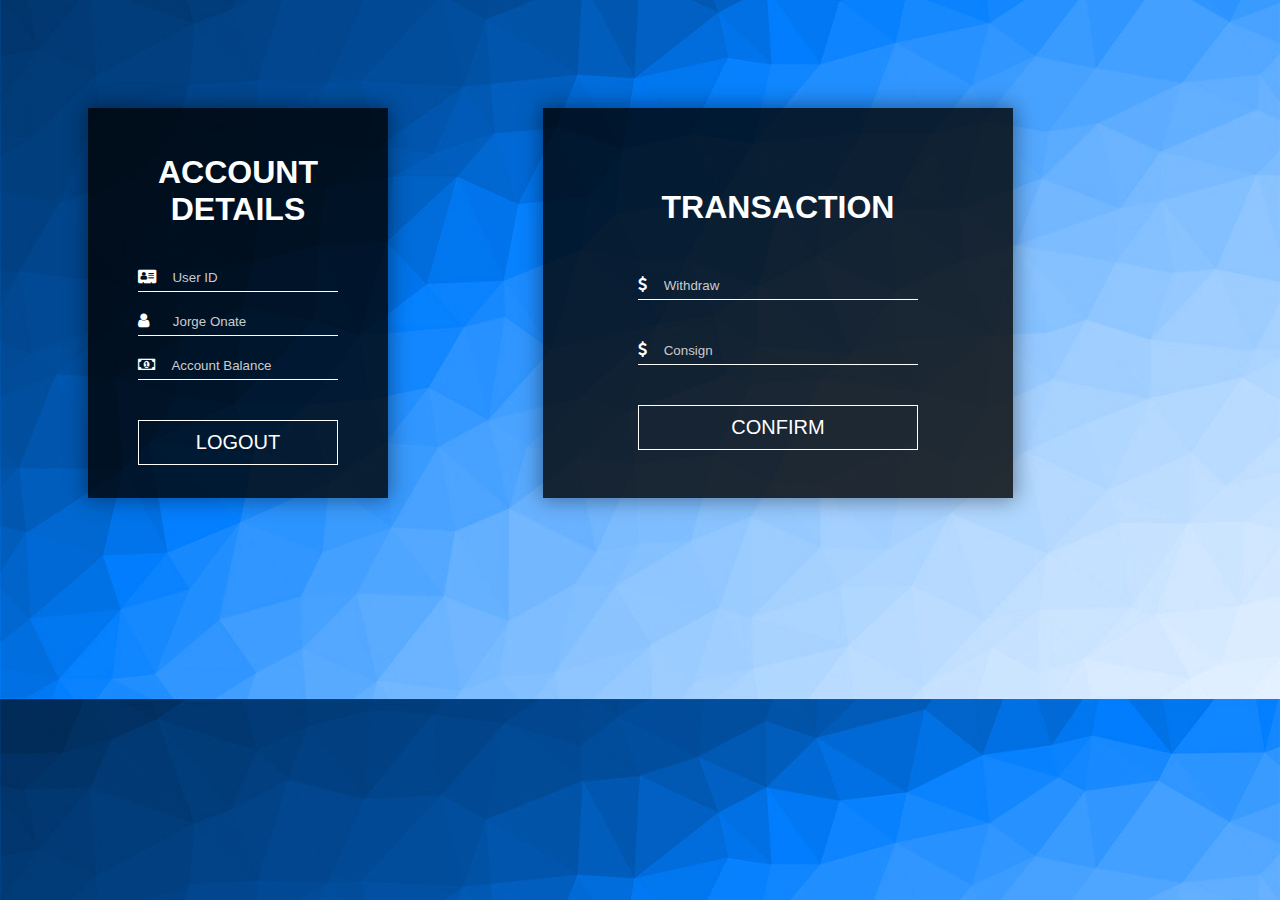
==== jorge_bank.html @ d8686362 "HTML V2.0" ====
<!DOCTYPE html>
<html>
    <head>
        <title>ATM-ACCOUNT</title>
        <link rel="stylesheet" href="style.css">
        <link rel="stylesheet" href="https://stackpath.bootstrapcdn.com/font-awesome/4.7.0/css/font-awesome.min.css
        ">
    
    </head>
    <body class="backgroundACC">
    <div class="acc-box1">
            <h1>ACCOUNT DETAILS</h1>
            <div class="input-box-acc">
                <i class="fa fa-address-card"></i>
                <input type="username" placeholder="User ID">
                
            </div>
            <div class="input-box-acc">
                <i class="fa fa-user"></i>
                <input type="owner" placeholder="  Jorge Onate">
            </div>
            <div class="input-box-acc">
                <i class="fa fa-money"></i>
                <input type="accountBalance" placeholder="Account Balance">
                
            </div> 
            <button type="button" onclick="location.href='jorge_login.html'" class="login-btn">LOGOUT</button>
    </div>
    <div class="acc-box2">
        <h1>TRANSACTION</h1>
            <div class="input-box">
                <i class="fa fa-dollar"></i>
                <input type="withdraw" placeholder="Withdraw ">
            </div>
            <div class="input-box" >
                <i class="fa fa-dollar"></i>
                <input type="consign" placeholder="Consign ">
            </div>
            <button type="button" class="login-btn">CONFIRM</button>
    </div>
            

    </body>

</html>
---- style.css ----
*{
    margin: 50;
    padding: 20;
}
body{
    background-image: url(Images/BG.jpg);
    background-size: cover;
    background-position: center;
    font-family: sans-serif;
}
.backgroundACC{
    background-image: url(Images/BG-ACCOUNT.jpg);
    background-size: cover;
    background-position: center;
    font-family: sans-serif;
}
.form-box {
    width: 500px;
    background-color: rgba(0, 0, 0, 0.8);
    margin: 12% auto;
    padding: 50px 0;
    color: #fff;
    box-shadow: 0 0 20px 2px rgba(0, 0, 0, 0.4);
}
.acc-box1 {
    float: left;
    width: 250px;    
    height: 340px;
    background-color: rgba(0, 0, 0, 0.8);
    margin-top: 100px;
    margin-bottom: 100px;
    margin-right: 150px;
    margin-left: 80px;
    padding: 25px;
    color: #fff;
    box-shadow: 0 0 20px 2px rgba(0, 0, 0, 0.4);
}
.acc-box2 {
    float: left;
    text-align: center;
    width: 350px;    
    height: 270px;
    background-color: rgba(0, 0, 0, 0.8);
    margin-top: 100px;
    margin-bottom: 100px;
    margin-right: 150px;
    margin-left: 5px;
    padding: 60px;
    color: #fff;
    box-shadow: 0 0 20px 2px rgba(0, 0, 0, 0.4);
}
h1{
    text-align: center;
    margin-bottom: 40px;    
}
.input-box{
    margin: 31px auto;
    width: 80%;
    border-bottom: 1px solid #fff;
    padding-top: 10px;
    padding-bottom: 5px;
}
.input-box input{
    width: 90%;
    border: none;
    outline: none;
    background: transparent;
    color: #fff;
}
.input-box-acc{
    margin: 20px auto;
    width: 80%;
    border-bottom: 1px solid #fff;
    padding-top: 5 px;
    padding-bottom: 5px;
}
.input-box-acc input{
    width: 80%;
    border: none;
    outline: none;
    background: transparent;
    color: #fff;
}

::placeholder{
    color: #ccc;
}
.fa{
    margin-right: 10px;
}
.eye{
    position: absolute;
}
#hide1{
    display: none;
}
.login-btn{
    margin: 40px auto 20px;
    width: 80%;
    display: block;
    outline: none;
    padding: 10px 0 ;
    border: 1px solid #fff;
    cursor: pointer;
    background: transparent;
    color: white;
    font-size: 20px;
}
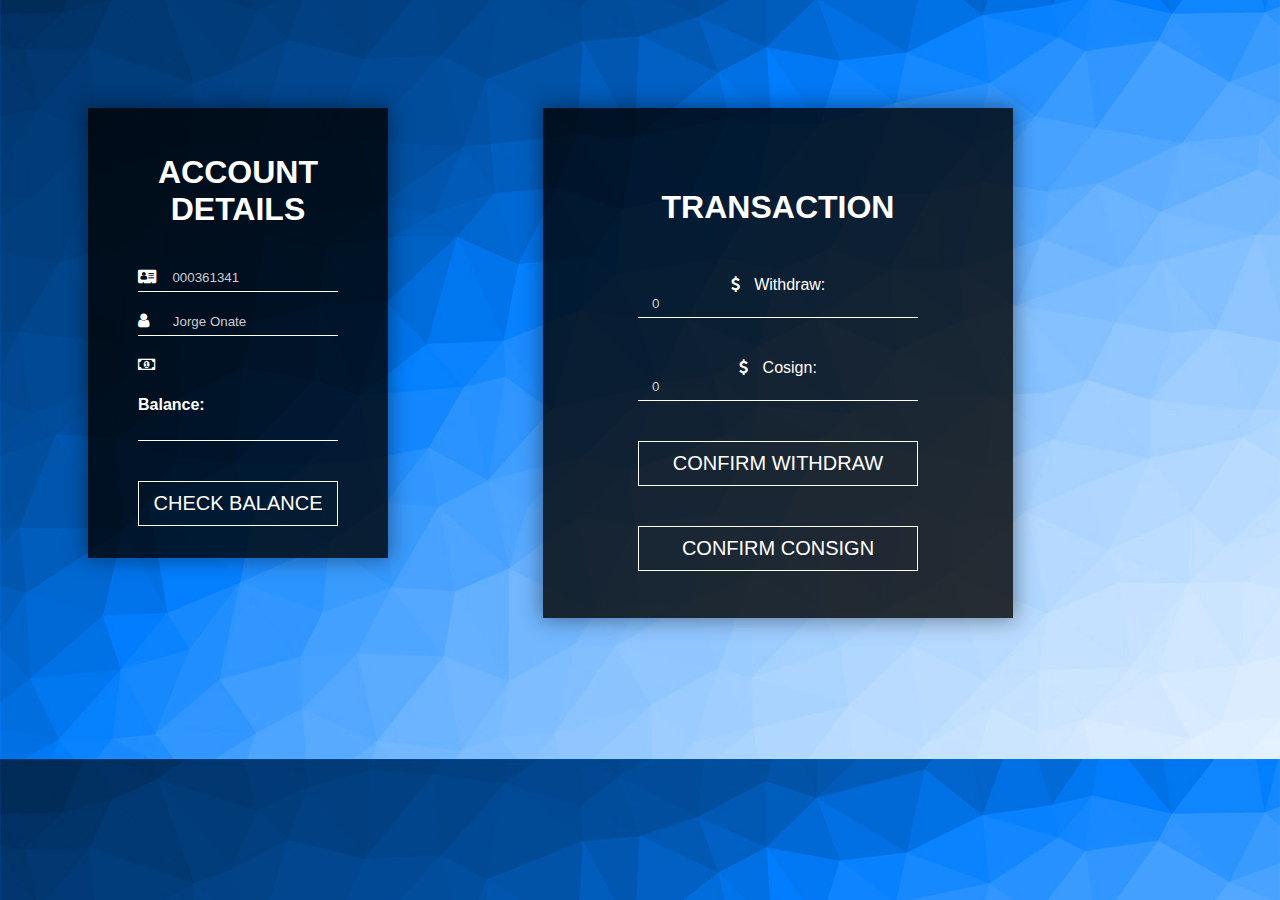
==== commit ea169ceb: "Final" ====
--- a/jorge_bank.html
+++ b/jorge_bank.html
@@ -12,32 +12,83 @@
             <h1>ACCOUNT DETAILS</h1>
             <div class="input-box-acc">
                 <i class="fa fa-address-card"></i>
-                <input type="username" placeholder="User ID">
+                <input type="username" placeholder="000361341" disabled>
                 
             </div>
             <div class="input-box-acc">
                 <i class="fa fa-user"></i>
-                <input type="owner" placeholder="  Jorge Onate">
+                <input type="owner" placeholder="  Jorge Onate" disabled> 
             </div>
             <div class="input-box-acc">
                 <i class="fa fa-money"></i>
-                <input type="accountBalance" placeholder="Account Balance">
+                
+                <h4 type="accountBalance" placeholder="Account Balance" id="account-balance" >Balance: </h4>
                 
             </div> 
-            <button type="button" onclick="location.href='jorge_login.html'" class="login-btn">LOGOUT</button>
+            <button type="button" id="checkBalance-btn" class="login-btn">CHECK BALANCE</button>
     </div>
     <div class="acc-box2">
         <h1>TRANSACTION</h1>
             <div class="input-box">
                 <i class="fa fa-dollar"></i>
-                <input type="withdraw" placeholder="Withdraw ">
+                <head>Withdraw: </head>
+                <input type="withdraw" placeholder="0" id="withdraw-value">
             </div>
             <div class="input-box" >
                 <i class="fa fa-dollar"></i>
-                <input type="consign" placeholder="Consign ">
+                <head>Cosign: </head>
+                <input type="consign" placeholder="0" id="consign-value">
             </div>
-            <button type="button" class="login-btn">CONFIRM</button>
+            <button  id= "confirmWith-btn" class="login-btn">CONFIRM WITHDRAW</button>
+            <button  id= "confirmCon-btn" class="login-btn">CONFIRM CONSIGN</button>
     </div>
+
+    <script src="/socket.io/socket.io.js"></script>
+    <script>
+        var socket = io();
+
+        var checkBalance = document.getElementById('checkBalance-btn');
+        var accountBalance = document.getElementById('account-balance');
+        
+        var confirmWithButton = document.getElementById('confirmWith-btn');
+        var confirmConButton = document.getElementById('confirmCon-btn');        
+
+        confirmWithButton.addEventListener('click',function(e){
+            e.preventDefault();
+            var withdrawValue = document.getElementById('withdraw-value').value;
+            
+            socket.emit('withdrawValue', withdrawValue)
+
+        });
+        socket.on('withdrawValue', function(msg){
+            if(msg === "ok"){
+                alert("Successful tranascation");
+            }else{
+                alert("Insuficient funds, please try again");
+            }
+        });
+
+        confirmConButton.addEventListener('click', function(e){
+            e.preventDefault();
+            var cosignValue = document.getElementById('consign-value').value;
+            socket.emit('consignValue', cosignValue);
+        });
+
+        socket.on('consignValue', function(msg){
+            alert("Successful transaction");
+        });
+
+        checkBalance.addEventListener('click', function(e){
+            e.preventDefault();
+            socket.emit('updateBalance')
+
+        });
+        socket.on('updateBalance',function(msg){
+            alert(`Your balance is: ${msg}`);
+            document.getElementById("account-balance").innerHTML = msg;
+        });
+        
+    </script>
             
 
     </body>
--- a/style.css
+++ b/style.css
@@ -25,7 +25,7 @@
 .acc-box1 {
     float: left;
     width: 250px;    
-    height: 340px;
+    height: 400px;
     background-color: rgba(0, 0, 0, 0.8);
     margin-top: 100px;
     margin-bottom: 100px;
@@ -39,7 +39,7 @@
     float: left;
     text-align: center;
     width: 350px;    
-    height: 270px;
+    height: 390px;
     background-color: rgba(0, 0, 0, 0.8);
     margin-top: 100px;
     margin-bottom: 100px;
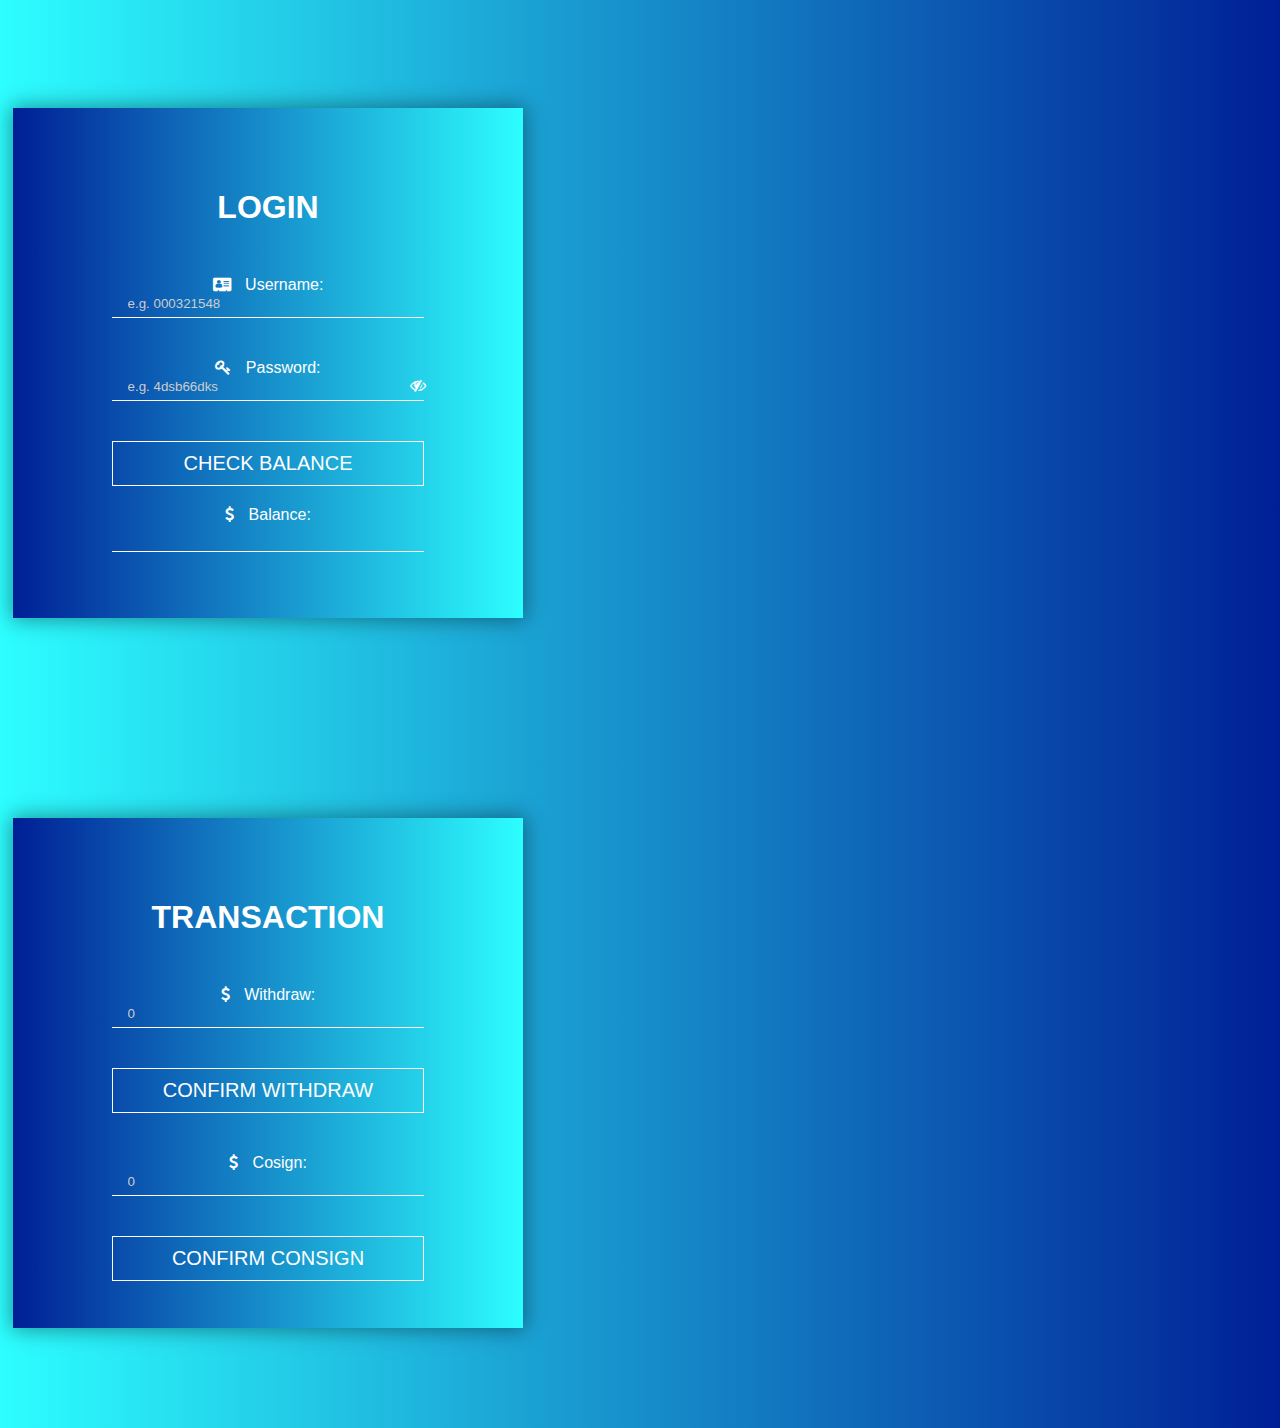
==== commit 7ab25e4c: "Near Finished Product" ====
--- a/jorge_bank.html
+++ b/jorge_bank.html
@@ -1,96 +1,270 @@
 <!DOCTYPE html>
 <html>
-    <head>
-        <title>ATM-ACCOUNT</title>
-        <link rel="stylesheet" href="style.css">
-        <link rel="stylesheet" href="https://stackpath.bootstrapcdn.com/font-awesome/4.7.0/css/font-awesome.min.css
+
+<head>
+    <title>ATM-BANK</title>
+    <link rel="stylesheet" href="https://stackpath.bootstrapcdn.com/font-awesome/4.7.0/css/font-awesome.min.css
         ">
-    
-    </head>
-    <body class="backgroundACC">
-    <div class="acc-box1">
-            <h1>ACCOUNT DETAILS</h1>
-            <div class="input-box-acc">
-                <i class="fa fa-address-card"></i>
-                <input type="username" placeholder="000361341" disabled>
-                
-            </div>
-            <div class="input-box-acc">
-                <i class="fa fa-user"></i>
-                <input type="owner" placeholder="  Jorge Onate" disabled> 
-            </div>
-            <div class="input-box-acc">
-                <i class="fa fa-money"></i>
-                
-                <h4 type="accountBalance" placeholder="Account Balance" id="account-balance" >Balance: </h4>
-                
-            </div> 
-            <button type="button" id="checkBalance-btn" class="login-btn">CHECK BALANCE</button>
+    <style>
+        * {
+            margin: 50;
+            padding: 20;
+        }
+
+        body {
+            background-size: cover;
+            background-position: center;
+            font-family: sans-serif;
+        }
+
+        .backgroundACC {
+            background: linear-gradient(90deg, rgba(45, 254, 255, 1) 0%, rgba(0, 31, 150, 1) 100%);
+            background-size: cover;
+            background-position: center;
+            font-family: sans-serif;
+        }
+
+        .form-box {
+            width: 500px;
+            background-color: rgba(0, 0, 0, 0.8);
+            margin: 0% auto;
+            margin-left: 0;
+            padding: 50px 0;
+            color: #fff;
+            box-shadow: 0 0 20px 2px rgba(0, 0, 0, 0.4);
+        }
+
+        .acc-box1 {
+            float: left;
+            width: 350px;
+            height: 390px;
+            background-color: rgba(0, 0, 0, 0.8);
+            margin-top: 100px;
+            margin-bottom: 100px;
+            margin-right: 150px;
+            margin-left: 80px;
+            padding: 25px;
+            color: #fff;
+            box-shadow: 0 0 20px 2px rgba(0, 0, 0, 0.4);
+        }
+
+        .acc-box2 {
+            float: left;
+            text-align: center;
+            width: 390px;
+            height: 390px;
+            background: linear-gradient(90deg, rgba(0, 31, 150, 1) 0%, rgba(45, 254, 255, 1) 100%);
+            margin-top: 100px;
+            margin-bottom: 100px;
+            margin-right: 150px;
+            margin-left: 5px;
+            padding: 60px;
+            color: #fff;
+            box-shadow: 0 0 20px 2px rgba(0, 0, 0, 0.4);
+        }
+
+        h1 {
+            text-align: center;
+            margin-bottom: 40px;
+        }
+
+        .input-box {
+            margin: 31px auto;
+            width: 80%;
+            border-bottom: 1px solid #fff;
+            padding-top: 10px;
+            padding-bottom: 5px;
+        }
+
+        .input-box input {
+            width: 90%;
+            border: none;
+            outline: none;
+            background: transparent;
+            color: #fff;
+        }
+
+        .input-box-acc {
+            margin: 20px auto;
+            width: 80%;
+            border-bottom: 1px solid #fff;
+            padding-top: 5 px;
+            padding-bottom: 5px;
+        }
+
+        .input-box-acc input {
+            width: 80%;
+            border: none;
+            outline: none;
+            background: transparent;
+            color: #fff;
+        }
+
+        ::placeholder {
+            color: #ccc;
+        }
+
+        .fa {
+            margin-right: 10px;
+        }
+
+        .eye {
+            position: absolute;
+        }
+
+        #hide1 {
+            display: none;
+        }
+
+        .login-btn {
+            margin: 40px auto 20px;
+            width: 80%;
+            display: block;
+            outline: none;
+            padding: 10px 0;
+            border: 1px solid #fff;
+            cursor: pointer;
+            background: transparent;
+            color: white;
+            font-size: 20px;
+        }
+    </style>
+</head>
+
+<body class="backgroundACC">
+    <div class="acc-box2">
+        <h1>LOGIN</h1>
+        <div class="input-box">
+            <i class="fa fa-address-card"></i>
+
+            <head>Username: </head>
+            <input type="username" placeholder="e.g. 000321548" id="account">
+        </div>
+        <div class="input-box">
+            <i class="fa fa-key"></i>
+
+            <head>Password: </head>
+            <input type="password" placeholder="e.g. 4dsb66dks" id="password">
+            <span class="eye" onclick="myFunction()">
+                <i id="hide1" class="fa fa-eye"></i>
+                <i id="hide2" class="fa fa-eye-slash"></i>
+            </span>
+        </div>
+        <button type="button" id="checkBalance-btn" class="login-btn">CHECK BALANCE</button>
+        <div class="input-box-acc">
+            <i class="fa fa-dollar"></i>
+
+            <head>Balance: </head>
+            <h4 type="accountBalance" >
+                <div id="account-balance"></div>
+            </h4>
+        </div>
     </div>
+
     <div class="acc-box2">
         <h1>TRANSACTION</h1>
-            <div class="input-box">
-                <i class="fa fa-dollar"></i>
-                <head>Withdraw: </head>
-                <input type="withdraw" placeholder="0" id="withdraw-value">
-            </div>
-            <div class="input-box" >
-                <i class="fa fa-dollar"></i>
-                <head>Cosign: </head>
-                <input type="consign" placeholder="0" id="consign-value">
-            </div>
-            <button  id= "confirmWith-btn" class="login-btn">CONFIRM WITHDRAW</button>
-            <button  id= "confirmCon-btn" class="login-btn">CONFIRM CONSIGN</button>
+        <div class="input-box">
+            <i class="fa fa-dollar"></i>
+
+            <head>Withdraw: </head>
+            <input type="withdraw" placeholder="0" id="withdraw-value">
+        </div>
+        <button id="confirmWith-btn" class="login-btn">CONFIRM WITHDRAW</button>
+        <div class="input-box">
+            <i class="fa fa-dollar"></i>
+
+            <head>Cosign: </head>
+            <input type="consign" placeholder="0" id="consign-value">
+        </div>
+
+        <button id="confirmCon-btn" class="login-btn">CONFIRM CONSIGN</button>
     </div>
+    <script>
+        function myFunction() {
+            var x = document.getElementById("password");
+            var y = document.getElementById("hide1");
+            var z = document.getElementById("hide2");
+
+            if (x.type == 'password') {
+                x.type = "text";
+                y.style.display = "block";
+                z.style.display = "none";
+            }
+            else {
+                x.type = "password";
+                y.style.display = "none";
+                z.style.display = "block";
+            }
+        }
+    </script>
 
     <script src="/socket.io/socket.io.js"></script>
     <script>
-        var socket = io();
+        var socket = io.connect('http://localhost:3000', {
+            forceNew: true,
+        });
+
+        var accountBalance = document.getElementById('account-balance');
 
         var checkBalance = document.getElementById('checkBalance-btn');
-        var accountBalance = document.getElementById('account-balance');
-        
         var confirmWithButton = document.getElementById('confirmWith-btn');
-        var confirmConButton = document.getElementById('confirmCon-btn');        
-
-        confirmWithButton.addEventListener('click',function(e){
+        var confirmConButton = document.getElementById('confirmCon-btn');
+
+        confirmWithButton.addEventListener('click', function (e) {
             e.preventDefault();
+            var account = document.getElementById('account').value;
+            var password = document.getElementById('password').value;
             var withdrawValue = document.getElementById('withdraw-value').value;
-            
-            socket.emit('withdrawValue', withdrawValue)
-
-        });
-        socket.on('withdrawValue', function(msg){
-            if(msg === "ok"){
+
+            socket.emit('withdrawValue', {account:account, password:password, withdrawValue:withdrawValue });
+
+        });
+        socket.on('withdrawValue', function (msg) {
+            if (msg === "ok") {
                 alert("Successful tranascation");
+            } else {
+                alert("Insuficient funds, please try again");
+            }
+            socket.close();
+            location.reload();
+        });
+
+        confirmConButton.addEventListener('click', function (e) {
+            e.preventDefault();
+            var account = document.getElementById('account').value;
+            var password = document.getElementById('password').value;
+            var cosignValue = document.getElementById('consign-value').value;
+            socket.emit('consignValue', { account: account, password: password, cosignValue: cosignValue });
+        });
+
+        socket.on('consignValue', function (msg) {
+            if (msg === "ok") {
+                alert("Successful transaction");
+            } else {
+                alert('Error, account details wrong!')
+            }
+            socket.close();
+            location.reload();
+        });
+
+        checkBalance.addEventListener('click', function (e) {
+            e.preventDefault();
+            var account = document.getElementById('account').value;
+            var password = document.getElementById('password').value;
+            socket.emit('updateBalance', { account: account, password: password });
+
+        });
+        socket.on('updateBalance', function (msg) {
+            if (msg != "error") {
+                alert(`Your balance is: ${msg}`);
+                document.getElementById("account-balance").innerHTML = msg;
             }else{
-                alert("Insuficient funds, please try again");
-            }
-        });
-
-        confirmConButton.addEventListener('click', function(e){
-            e.preventDefault();
-            var cosignValue = document.getElementById('consign-value').value;
-            socket.emit('consignValue', cosignValue);
-        });
-
-        socket.on('consignValue', function(msg){
-            alert("Successful transaction");
-        });
-
-        checkBalance.addEventListener('click', function(e){
-            e.preventDefault();
-            socket.emit('updateBalance')
-
-        });
-        socket.on('updateBalance',function(msg){
-            alert(`Your balance is: ${msg}`);
-            document.getElementById("account-balance").innerHTML = msg;
-        });
-        
+                alert('Error, account details wrong!')
+            }
+            socket.close();
+            location.reload();
+        });
+
     </script>
-            
-
-    </body>
-
+</body>
 </html>